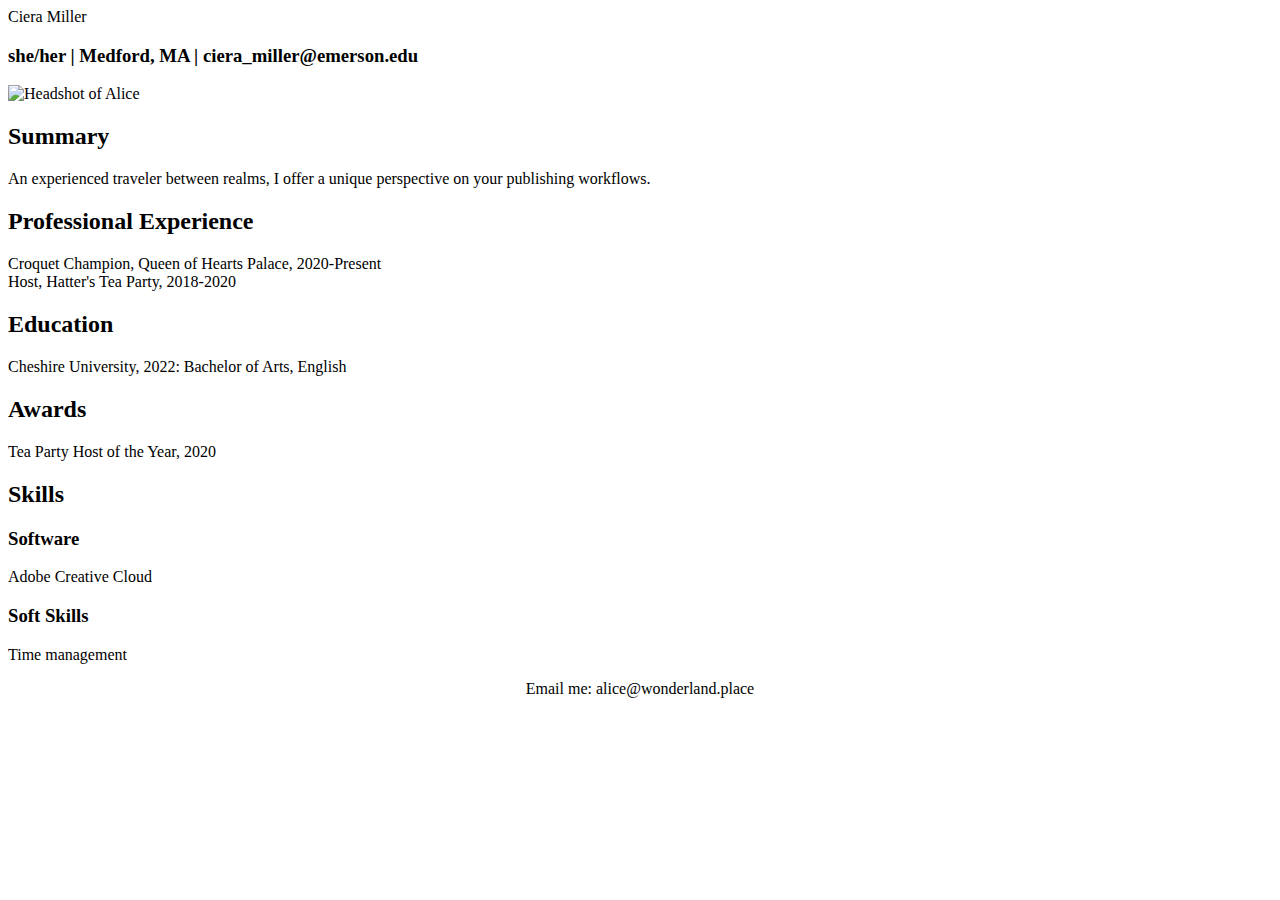
==== resume.html @ 64bb96bc "Update resume.html" ====
<html> 
  <head> <link rel="stylesheet" type="text/css" href="https://cieramiller.github.io/resume.css">
  </head>
  <body>
  <header> Ciera Miller
    <h3> she/her | Medford, MA | ciera_miller@emerson.edu </h3> </header>

<aside>
<img src="https://media.licdn.com/dms/image/D4E03AQGf6c4tivsmnQ/profile-displayphoto-shrink_200_200/0/1687811502895?e=1712793600&v=beta&t=cyCgIBjwjcUWmaPT2bZitG49C_uH4hmq3KhM5fCA_9Q" alt="Headshot of Alice"<br>
</aside>
<section id="summary">
<h2>Summary</h2>
An experienced traveler between realms, I offer a unique perspective on your publishing workflows.
  </section>
<section id="experience">
<h2>Professional Experience</h2>
Croquet Champion, Queen of Hearts Palace, 2020-Present<br>
Host, Hatter's Tea Party, 2018-2020 
  </section>
<section id="education">
<h2>Education</h2>
Cheshire University, 2022: Bachelor of Arts, English
  </section>
<section id="awards">
<h2>Awards</h2>
Tea Party Host of the Year, 2020
  </section>
  <section id="skills">
<h2>Skills</h2>
<h3>Software</h3>
Adobe Creative Cloud
<h3>Soft Skills</h3>
Time management
  </section>
  <p>
  <footer><center>
    Email me: alice@wonderland.place </center>
  </footer>
</body>
</html>
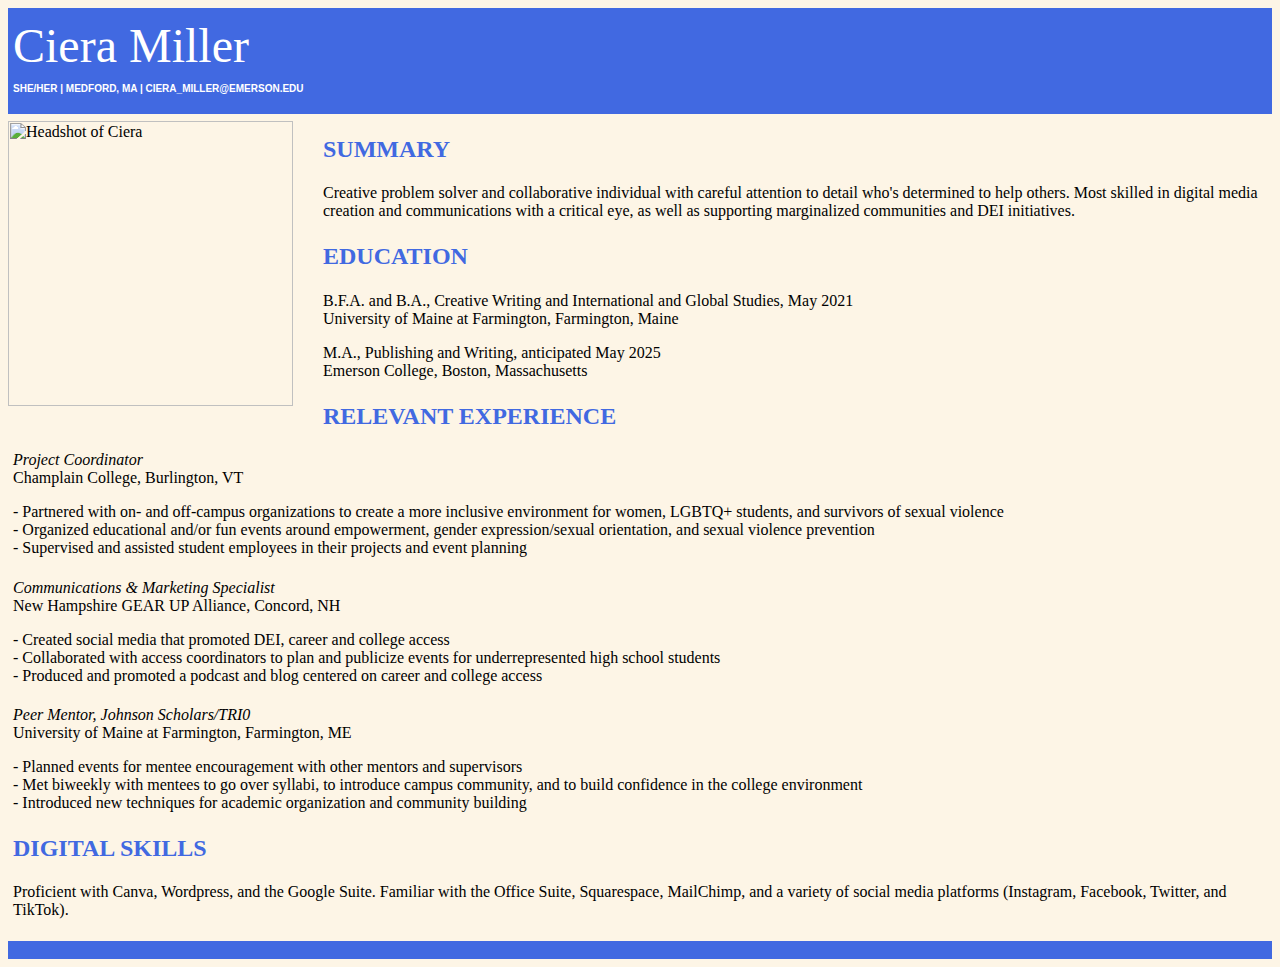
==== commit a6c94039: "Update resume.html" ====
--- a/resume.html
+++ b/resume.html
@@ -3,38 +3,46 @@
   </head>
   <body>
   <header> Ciera Miller
-    <h3> she/her | Medford, MA | ciera_miller@emerson.edu </h3> </header>
+    <h3> SHE/HER | MEDFORD, MA | CIERA_MILLER@EMERSON.EDU </h3> </header>
 
 <aside>
-<img src="https://media.licdn.com/dms/image/D4E03AQGf6c4tivsmnQ/profile-displayphoto-shrink_200_200/0/1687811502895?e=1712793600&v=beta&t=cyCgIBjwjcUWmaPT2bZitG49C_uH4hmq3KhM5fCA_9Q" alt="Headshot of Alice"<br>
+<img src="https://media.licdn.com/dms/image/D4E03AQGf6c4tivsmnQ/profile-displayphoto-shrink_200_200/0/1687811502895?e=1712793600&v=beta&t=cyCgIBjwjcUWmaPT2bZitG49C_uH4hmq3KhM5fCA_9Q" width="285" height="auto" alt="Headshot of Ciera"> <br>
 </aside>
+  
 <section id="summary">
-<h2>Summary</h2>
-An experienced traveler between realms, I offer a unique perspective on your publishing workflows.
+<h2>SUMMARY</h2>
+  <h4> Creative problem solver and collaborative individual with careful attention to detail who's determined to help others. Most skilled in digital media creation and communications with a critical eye, as well as supporting marginalized communities and DEI initiatives. </p> </h4>
+  </section>
+<section id="education">
+<h2> EDUCATION </h2>
+<h4> <p> B.F.A. and B.A., Creative Writing and International and Global Studies, May 2021 <br>
+  University of Maine at Farmington, Farmington, Maine </p>
+ <p> M.A., Publishing and Writing, anticipated May 2025 <br>
+   Emerson College, Boston, Massachusetts </p> </h4>
   </section>
 <section id="experience">
-<h2>Professional Experience</h2>
-Croquet Champion, Queen of Hearts Palace, 2020-Present<br>
-Host, Hatter's Tea Party, 2018-2020 
-  </section>
-<section id="education">
-<h2>Education</h2>
-Cheshire University, 2022: Bachelor of Arts, English
-  </section>
-<section id="awards">
-<h2>Awards</h2>
-Tea Party Host of the Year, 2020
-  </section>
-  <section id="skills">
-<h2>Skills</h2>
-<h3>Software</h3>
-Adobe Creative Cloud
-<h3>Soft Skills</h3>
-Time management
-  </section>
-  <p>
-  <footer><center>
-    Email me: alice@wonderland.place </center>
+<h2>RELEVANT EXPERIENCE</h2>
+  <h4> <p> <i> Project Coordinator </i> <br> 
+    Champlain College, Burlington, VT </p> 
+<p> - Partnered with on- and off-campus organizations to create a more inclusive environment for women, LGBTQ+ students, and survivors of sexual violence <br>
+- Organized educational and/or fun events around empowerment, gender expression/sexual orientation, and sexual violence prevention <br>
+    - Supervised and assisted student employees in their projects and event planning </p> </h4>
+<h4> <p> <i> Communications & Marketing Specialist </i> <br> New Hampshire GEAR UP Alliance, Concord, NH </p>
+<p> - Created social media that promoted DEI, career and college access <br>
+- Collaborated with access coordinators to plan and publicize events for underrepresented high school students <br>
+  - Produced and promoted a podcast and blog centered on career and college access </p> </h4>
+  <h4> <p> <i> Peer Mentor, Johnson Scholars/TRI0 </i> <br>
+    University of Maine at Farmington, Farmington, ME </p>
+<p> - Planned events for mentee encouragement with other mentors and supervisors <br>
+- Met biweekly with mentees to go over syllabi, to introduce campus community, and to build confidence in the college environment <br>
+    - Introduced new techniques for academic organization and community building </p> </h4>
+</section>
+
+<section id="skills">
+  <h2> DIGITAL SKILLS </h2>
+  <h4> Proficient with Canva, Wordpress, and the Google Suite. Familiar with the Office Suite, Squarespace, MailChimp, and a variety of social media platforms (Instagram, Facebook, Twitter, and TikTok). </h4>
+
+  <footer> I just want a line across the bottom.
   </footer>
 </body>
 </html>
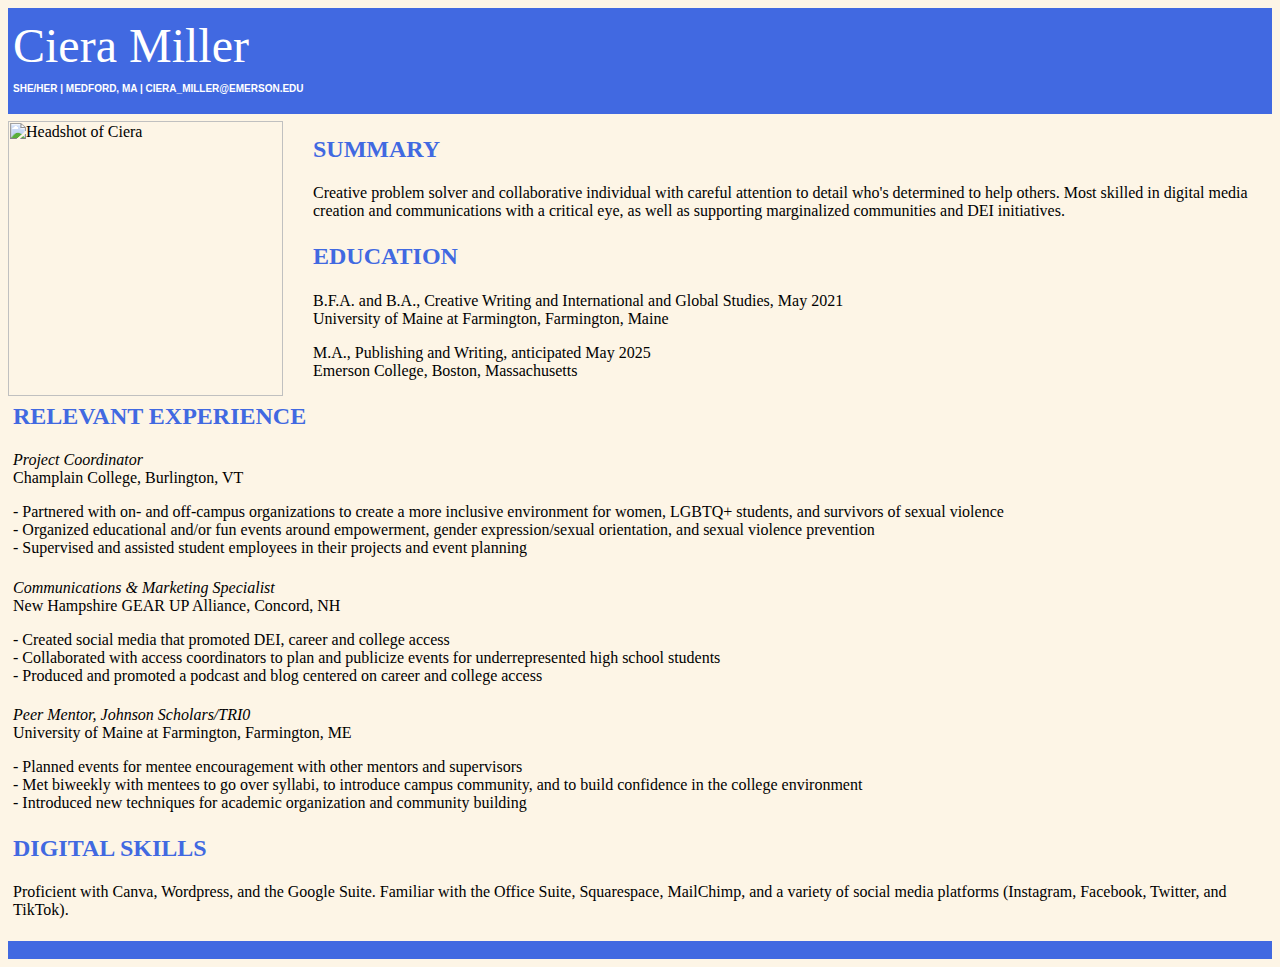
==== commit b4dcc62f: "Update resume.html" ====
--- a/resume.html
+++ b/resume.html
@@ -6,7 +6,7 @@
     <h3> SHE/HER | MEDFORD, MA | CIERA_MILLER@EMERSON.EDU </h3> </header>
 
 <aside>
-<img src="https://media.licdn.com/dms/image/D4E03AQGf6c4tivsmnQ/profile-displayphoto-shrink_200_200/0/1687811502895?e=1712793600&v=beta&t=cyCgIBjwjcUWmaPT2bZitG49C_uH4hmq3KhM5fCA_9Q" width="285" height="auto" alt="Headshot of Ciera"> <br>
+<img src="https://media.licdn.com/dms/image/D4E03AQGf6c4tivsmnQ/profile-displayphoto-shrink_200_200/0/1687811502895?e=1712793600&v=beta&t=cyCgIBjwjcUWmaPT2bZitG49C_uH4hmq3KhM5fCA_9Q" width="275" height="auto" alt="Headshot of Ciera"> <br>
 </aside>
   
 <section id="summary">
@@ -20,6 +20,7 @@
  <p> M.A., Publishing and Writing, anticipated May 2025 <br>
    Emerson College, Boston, Massachusetts </p> </h4>
   </section>
+    <p></p>
 <section id="experience">
 <h2>RELEVANT EXPERIENCE</h2>
   <h4> <p> <i> Project Coordinator </i> <br> 
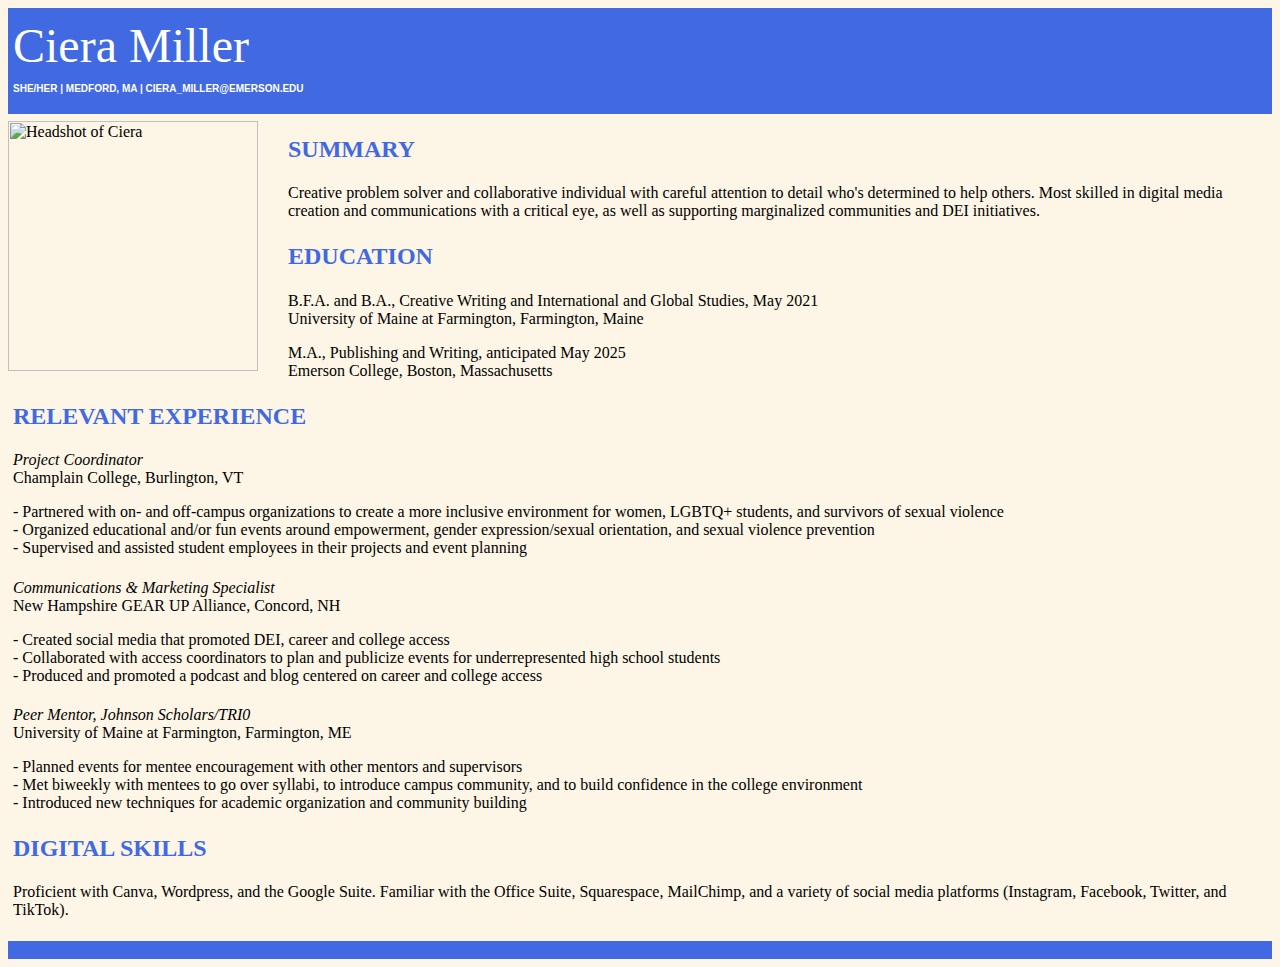
==== commit 0e40c3e6: "Update resume.html" ====
--- a/resume.html
+++ b/resume.html
@@ -6,7 +6,7 @@
     <h3> SHE/HER | MEDFORD, MA | CIERA_MILLER@EMERSON.EDU </h3> </header>
 
 <aside>
-<img src="https://media.licdn.com/dms/image/D4E03AQGf6c4tivsmnQ/profile-displayphoto-shrink_200_200/0/1687811502895?e=1712793600&v=beta&t=cyCgIBjwjcUWmaPT2bZitG49C_uH4hmq3KhM5fCA_9Q" width="275" height="auto" alt="Headshot of Ciera"> <br>
+<img src="https://media.licdn.com/dms/image/D4E03AQGf6c4tivsmnQ/profile-displayphoto-shrink_200_200/0/1687811502895?e=1712793600&v=beta&t=cyCgIBjwjcUWmaPT2bZitG49C_uH4hmq3KhM5fCA_9Q" width="250" height="auto" alt="Headshot of Ciera"> <br>
 </aside>
   
 <section id="summary">
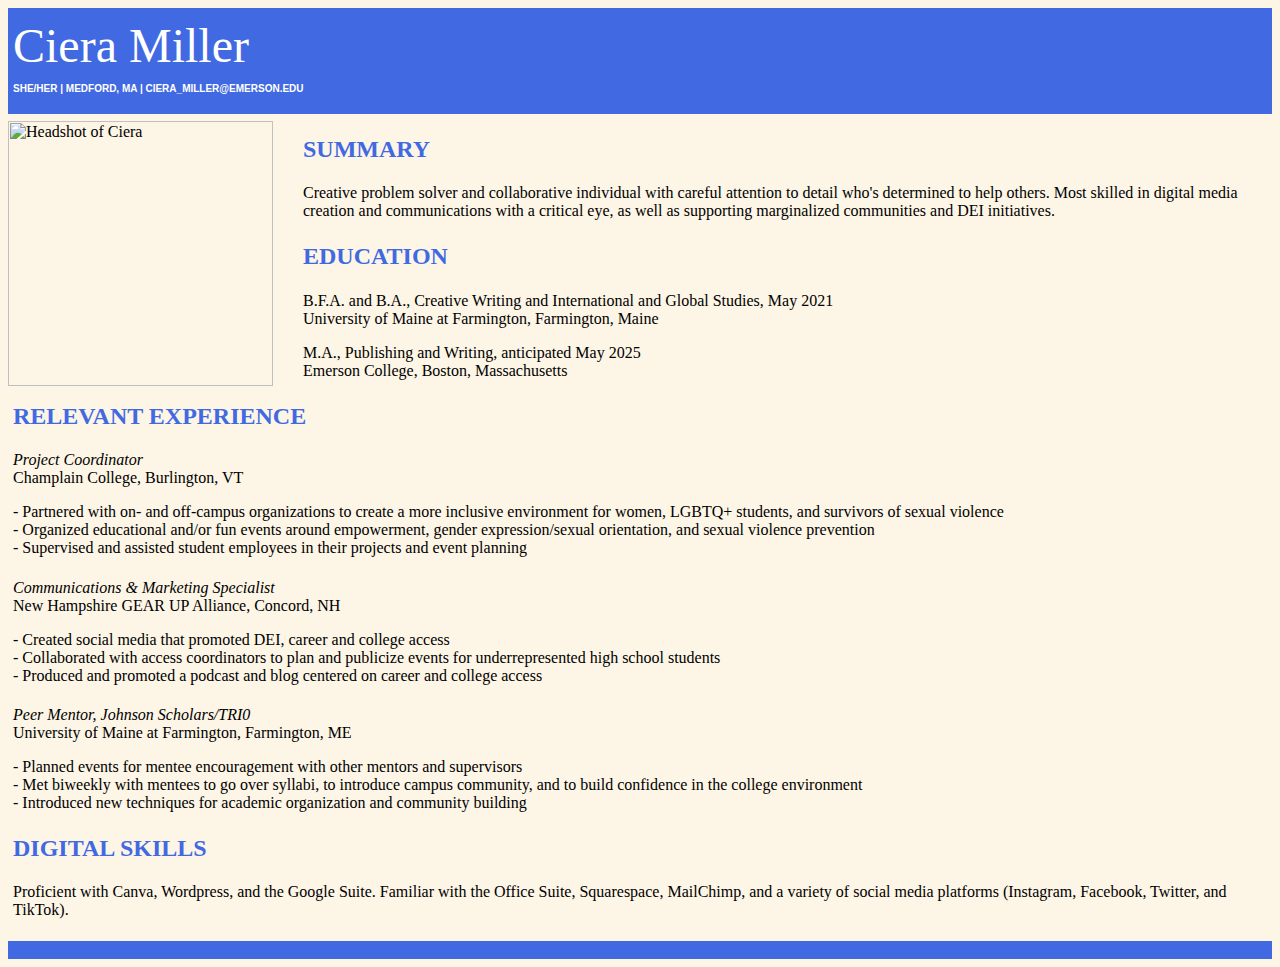
==== commit 9f2f4c94: "Update resume.html" ====
--- a/resume.html
+++ b/resume.html
@@ -6,7 +6,7 @@
     <h3> SHE/HER | MEDFORD, MA | CIERA_MILLER@EMERSON.EDU </h3> </header>
 
 <aside>
-<img src="https://media.licdn.com/dms/image/D4E03AQGf6c4tivsmnQ/profile-displayphoto-shrink_200_200/0/1687811502895?e=1712793600&v=beta&t=cyCgIBjwjcUWmaPT2bZitG49C_uH4hmq3KhM5fCA_9Q" width="250" height="auto" alt="Headshot of Ciera"> <br>
+<img src="https://media.licdn.com/dms/image/D4E03AQGf6c4tivsmnQ/profile-displayphoto-shrink_200_200/0/1687811502895?e=1712793600&v=beta&t=cyCgIBjwjcUWmaPT2bZitG49C_uH4hmq3KhM5fCA_9Q" width="265" height="auto" alt="Headshot of Ciera"> <br>
 </aside>
   
 <section id="summary">
